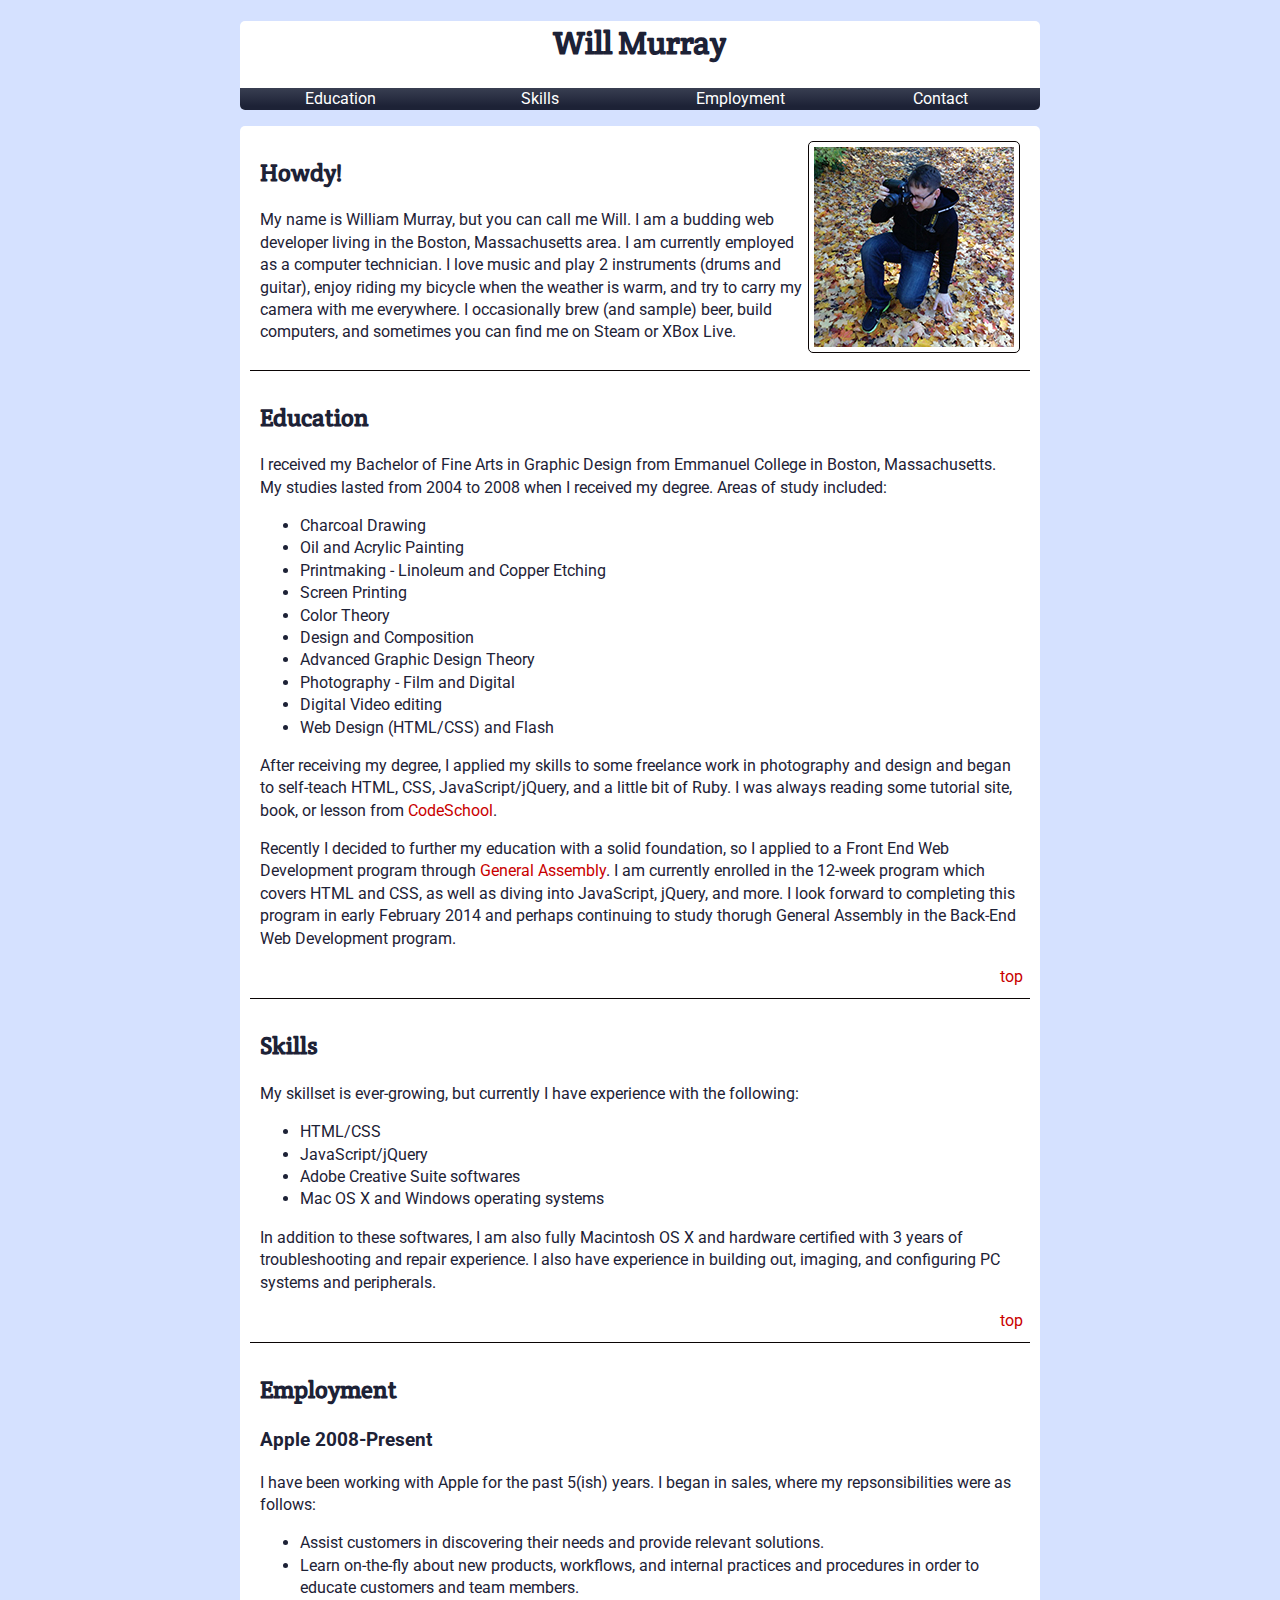
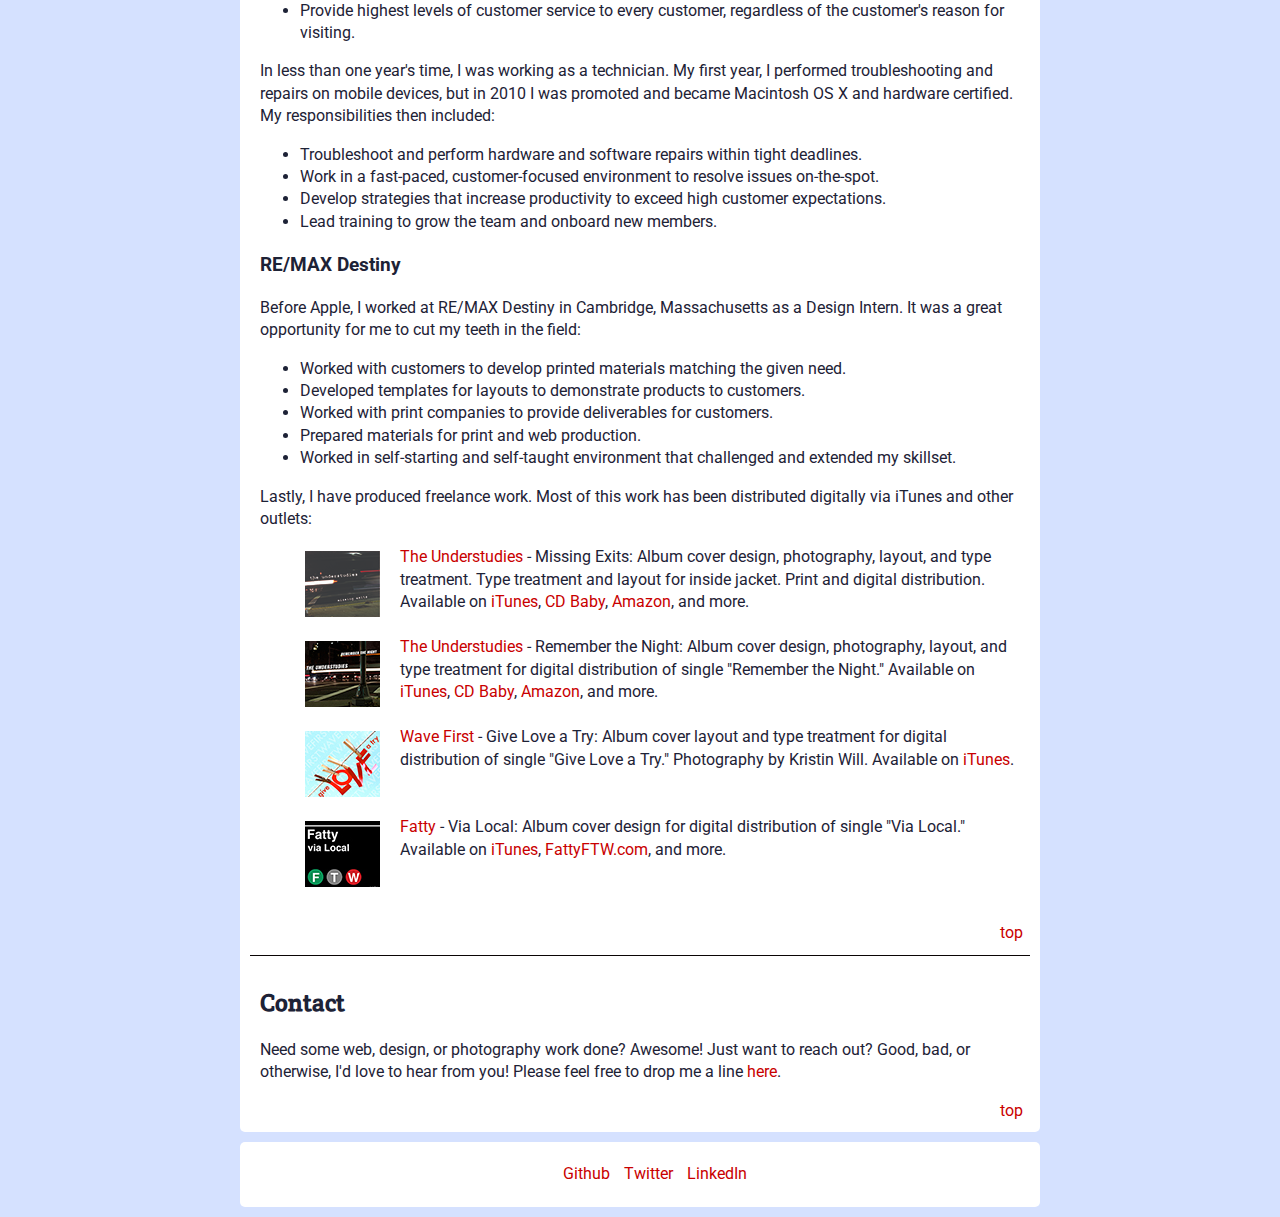
==== 01 Resume/index.html @ f5aa261e "Remaking the repository to hold all assignments." ====
<!DOCTYPE html>
<html lang="en">
  <head>
    <meta charset="utf-8">

    <title>Will Murray</title>

    <link rel="stylesheet" href="css/normalize.css">
    <link rel="stylesheet" href="css/style.css">
  </head>
  <body>

    <a id="top"></a>
    <header>
      <h1>Will Murray</h1>
      <nav id="main">
        <ul class="clearfix">
          <li><a href="#ed">Education</a></li>
          <li><a href="#skills">Skills</a></li>
          <li><a href="#emp">Employment</a></li>
          <li><a href="#contact">Contact</a></li>
        </ul>
      </nav>
    </header>

    <!--BEGIN: Container-->
    <div id="container">

      <!--BEGIN: Intro -->
      <section id="intro">
        <img src="images/me.jpg" alt="Me!" />
        <h2>Howdy!</h2>
        <p>My name is William Murray, but you can call me Will. I am a budding web developer living in the Boston, Massachusetts area. I am currently employed as a computer technician. I love music and play 2 instruments (drums and guitar), enjoy riding my bicycle when the weather is warm, and try to carry my camera with me everywhere. I occasionally brew (and sample) beer, build computers, and sometimes you can find me on Steam or XBox Live.</p>
        <a id="ed"></a>
      </section>
      <!--END: Intro-->

      <!--BEGIN: Education-->
      <section>
        <h2>Education</h2>
        <p>I received my Bachelor of Fine Arts in Graphic Design from Emmanuel College in Boston, Massachusetts. My studies lasted from 2004 to 2008 when I received my degree. Areas of study included:</p>

        <ul>
          <li>Charcoal Drawing</li>
          <li>Oil and Acrylic Painting</li>
          <li>Printmaking - Linoleum and Copper Etching</li>
          <li>Screen Printing</li>
          <li>Color Theory</li>
          <li>Design and Composition</li>
          <li>Advanced Graphic Design Theory</li>
          <li>Photography - Film and Digital</li>
          <li>Digital Video editing</li>
          <li>Web Design (HTML/CSS) and Flash</li>
        </ul>

        <p>After receiving my degree, I applied my skills to some freelance work in photography and design and began to self-teach HTML, CSS, JavaScript/jQuery, and a little bit of Ruby. I was always reading some tutorial site, book, or lesson from <a href="https://www.codeschool.com/">CodeSchool</a>.</p>
        <p>Recently I decided to further my education with a solid foundation, so I applied to a Front End Web Development program through <a href="https://generalassemb.ly/">General Assembly</a>. I am currently enrolled in the 12-week program which covers HTML and CSS, as well as diving into JavaScript, jQuery, and more. I look forward to completing this program in early February 2014 and perhaps continuing to study thorugh General Assembly in the Back-End Web Development program.</p>

        <a class="toplink" href="#top">top</a>
      </section>
      <!--END: Education-->

      <!--BEGIN: Skills-->
      <a id="skills"></a>
      <section>
        <h2>Skills</h2>
        <p>My skillset is ever-growing, but currently I have experience with the following:</p>

        <ul>
          <li>HTML/CSS</li>
          <li>JavaScript/jQuery</li>
          <li>Adobe Creative Suite softwares</li>
          <li>Mac OS X and Windows operating systems</li>
        </ul>

        <p>In addition to these softwares, I am also fully Macintosh OS X and hardware certified with 3 years of troubleshooting and repair experience. I also have experience in building out, imaging, and configuring PC systems and peripherals.</p>
        <a class="toplink" href="#top">top</a>
      </section>
      <!--END: SKills-->

      <!--BEGIN: Employment-->
      <a id="emp"></a>
      <section>
        <h2>Employment</h2>
        <h3>Apple 2008-Present</h3>
        <p>I have been working with Apple for the past 5(ish) years. I began in sales, where my repsonsibilities were as follows:</p>

        <ul>
          <li>Assist customers in discovering their needs and provide relevant solutions.</li>
          <li>Learn on-the-fly about new products, workflows, and internal practices and procedures in order to educate customers and team members.</li>
          <li>Provide highest levels of customer service to every customer, regardless of the customer's reason for visiting.</li>
        </ul>

        <p>In less than one year's time, I was working as a technician. My first year, I performed troubleshooting and repairs on mobile devices, but in 2010 I was promoted and became Macintosh OS X and hardware certified. My responsibilities then included:</p>
        <ul>
          <li>Troubleshoot and perform hardware and software repairs within tight deadlines.</li>
          <li>Work in a fast-paced, customer-focused environment to resolve issues on-the-spot.</li>
          <li>Develop strategies that increase productivity to exceed high customer expectations.</li>
          <li>Lead training to grow the team and onboard new members.</li>
        </ul>

        <h3>RE/MAX Destiny</h3>
        <p>Before Apple, I worked at RE/MAX Destiny in Cambridge, Massachusetts as a Design Intern. It was a great opportunity for me to cut my teeth in the field:</p>
        <ul>
          <li>Worked with customers to develop printed materials matching the given need.</li>
          <li>Developed templates for layouts to demonstrate products to customers.</li>
          <li>Worked with print companies to provide deliverables for customers.</li>
          <li>Prepared materials for print and web production.</li>
          <li>Worked in self-starting and self-taught environment that challenged and extended my skillset.</li>
        </ul>

        <!--BEGIN: Freelance-->
        <p>Lastly, I have produced freelance work. Most of this work has been distributed digitally via iTunes and other outlets:</p>

        <ul id="freelance">   
          <li>
            <img class="work" src="images/me1.jpg" alt="Missing Exits" />
            <a href="http://www.understudiesmusic.com/">The Understudies</a> - Missing Exits</a>: Album cover design, photography, layout, and type treatment. Type treatment and layout for inside jacket. Print and digital distribution. Available on <a href="https://itunes.apple.com/us/album/missing-exits/id644830438">iTunes</a>, <a href="http://www.cdbaby.com/cd/theunderstudies">CD Baby</a>, <a href="http://www.amazon.com/Missing-Exits-The-Understudies/dp/B00CV8H8PO/ref=sr_1_4?s=dmusic&ie=UTF8&sr=1-4&keywords=The+Understudies">Amazon</a>, and more.
          </li>
          <li>
            <img class="work" src="images/rtn.jpg" alt="Remember the Night"/>
            <a href="http://www.understudiesmusic.com/">The Understudies</a> - Remember the Night: Album cover design, photography, layout, and type treatment for digital distribution of single "Remember the Night." Available on <a href="https://itunes.apple.com/us/album/remember-the-night-single/id410196541">iTunes</a>, <a href="http://www.cdbaby.com/cd/theunderstudies">CD Baby</a>, <a href="http://www.amazon.com/Remember-Night-Single-The-Understudies/dp/B004GE0O2U/ref=sr_1_1?s=dmusic&ie=UTF8&sr=1-1&keywords=The+Understudies+remember+the+night">Amazon</a>, and more.
          </li>
          <li>
            <img class="work" src="images/glat.jpg" alt="Give Love a Try" />
            <a href="https://www.facebook.com/wavefirstmusic">Wave First</a> - Give Love a Try: Album cover layout and type treatment for digital distribution of single "Give Love a Try." Photography by Kristin Will. Available on <a href="https://itunes.apple.com/us/album/give-love-a-try-single/id432982570">iTunes</a>.
          </li>
          <li>
            <img class="work" src="images/via.jpg" alt="Via Local" />
            <a href="http://fattyftw.com/">Fatty</a> - Via Local</a>: Album cover design for digital distribution of single "Via Local." Available on <a href="https://itunes.apple.com/us/album/via-local-single/id458976965">iTunes</a>, <a href="http://fattyftw.com">FattyFTW.com</a>, and more.
          </li>
        </ul>
        <!--END: Freelance-->

        <a class="toplink" href="#top">top</a>
      </section>
      <!--END: Employment-->

      <a id="contact"></a>
      <section>
        <h2>Contact</h2>
        <p>
          Need some web, design, or photography work done? Awesome! Just want to reach out? Good, bad, or otherwise, I'd love to hear from you! Please feel free to drop me a line <a href="mailto:will.murray@gmail.com">here</a>.
        </p>
        <a class="toplink" href="#top">top</a>
      </section>

    </div>
    <!--END: Container-->

    <footer>
      <nav>
        <ul>
          <li><a href="https://github.com/wmurray">Github</a></li>
          <li><a href="https://twitter.com/wilroc">Twitter</a></li>
          <li><a href="http://www.linkedin.com/pub/will-murray/b/255/b1b">LinkedIn</a></li>
        </ul>
      </nav>
    </footer>

  </body>
</html>
---- 01 Resume/css/style.css ----
/* 
Project Name: Blank Template
Client: Your Client
Author: Your Name
Developer @GA in NYC
*/


/******************************************
/* SETUP                   
/*******************************************/

/* GoogleFont API import */
@import url(http://fonts.googleapis.com/css?family=Crete+Round|Montserrat|Roboto);

/* Box Model Hack */
* {
     -moz-box-sizing: border-box; /* Firexfox */
     -webkit-box-sizing: border-box; /* Safari/Chrome/iOS/Android */
     box-sizing: border-box; /* IE */
}


/* Clear fix hack */
.clearfix:after {
     content: ".";
     display: block;
     clear: both;
     visibility: hidden;
     line-height: 0;
     height: 0;
}

.clear {
  clear: both;
}

.alignright {
  float: right; 
  padding: 0 0 10px 10px; /* note the padding around a right floated image */
}

.alignleft {
  float: left; 
  padding: 0 10px 10px 0; /* note the padding around a left floated image */
}

/******************************************
/* BASE STYLES                   
/*******************************************/

body {
     font-size: 16px;
     line-height: 1.4;
     font-family: Roboto, Helvetica, Arial, sans-serif;
}


/******************************************
/* LAYOUT                   
/*******************************************/

/* Center the container */
#container, header, footer {
  width: 800px;
  margin: 0 auto;
}

h1 {
     text-align: center;
}

h1, h2 {
     font-family: Crete Round;
}

nav ul li {
     display: inline;
     padding-right: 10px;
}

nav {
     text-align: center;
     padding-bottom: 5px;
     margin-top: 10px;
     margin-bottom: 10px;
}

footer>nav {
     padding-top: 5px;
}

/******************************************
/* ADDITIONAL STYLES                   
/*******************************************/

body {
     background-color: #D5E1FF;
}

#container, header, footer {
     background-color: white;
     color: #1D2236;
     border-radius: 5px;
}

header {
    margin-bottom: 15px;
}

#main {
    width:800px;    
    padding: 0;
    margin: 0 auto;
    margin-bottom: 10px;

}

#main ul {
    padding: 0;
    margin-top: 10px;
}

#main li {
    width: 200px;
    float: left;
}

#main a {
    display: block;
    background-image: -webkit-gradient(
        linear,
        left top,
        left bottom,
        color-stop(0, #383E51),
        color-stop(0.83, #1D2236)
    );
    background-image: -o-linear-gradient(bottom, #383E51 0%, #1D2236 83%);
    background-image: -moz-linear-gradient(bottom, #383E51 0%, #1D2236 83%);
    background-image: -webkit-linear-gradient(bottom, #383E51 0%, #1D2236 83%);
    background-image: -ms-linear-gradient(bottom, #383E51 0%, #1D2236 83%);
    background-image: linear-gradient(to bottom, #383E51 0%, #1D2236 83%);
    width: 200px;
    padding-right: 0;
    color: #FFF;
}

#main a:hover {
        background-image: -webkit-gradient(
        linear,
        right bottom,
        right top,
        color-stop(0, #403440),
        color-stop(0.85, #636163)
    );
    background-image: -o-linear-gradient(top, #403440 0%, #636163 85%);
    background-image: -moz-linear-gradient(top, #403440 0%, #636163 85%);
    background-image: -webkit-linear-gradient(top, #403440 0%, #636163 85%);
    background-image: -ms-linear-gradient(top, #403440 0%, #636163 85%);
    background-image: linear-gradient(to top, #403440 0%, #636163 85%);
    color: #FFF;
}

#main li:first-child a {
    border-bottom-left-radius: 5px;
}

#main li:last-child a {
    border-bottom-right-radius: 5px;
}

#main a:visited, #main a:active {
    color: #FFF;
}

section {
     border-top: 1px solid #0A0404;
     padding: 10px;
     margin: 0 10px;
}

#intro {
     border: none;
}

#container>#intro>img {
     border: 1px solid #0A0404;
     border-radius: 5px;
     margin-top: 5px;
}

img {
     float: right;
     padding: 5px;
}

.toplink {
     margin-left: 740px;
}

footer {
     margin-top: 10px;
}

a:link, a:visited, a:hover, a:active {
     color: #C90000;
     text-decoration: none;
}

#freelance {
     list-style-type: none;
}

#freelance li {
     height: 90px;
}

.work {
     padding-right: 20px;
     float: left;
}
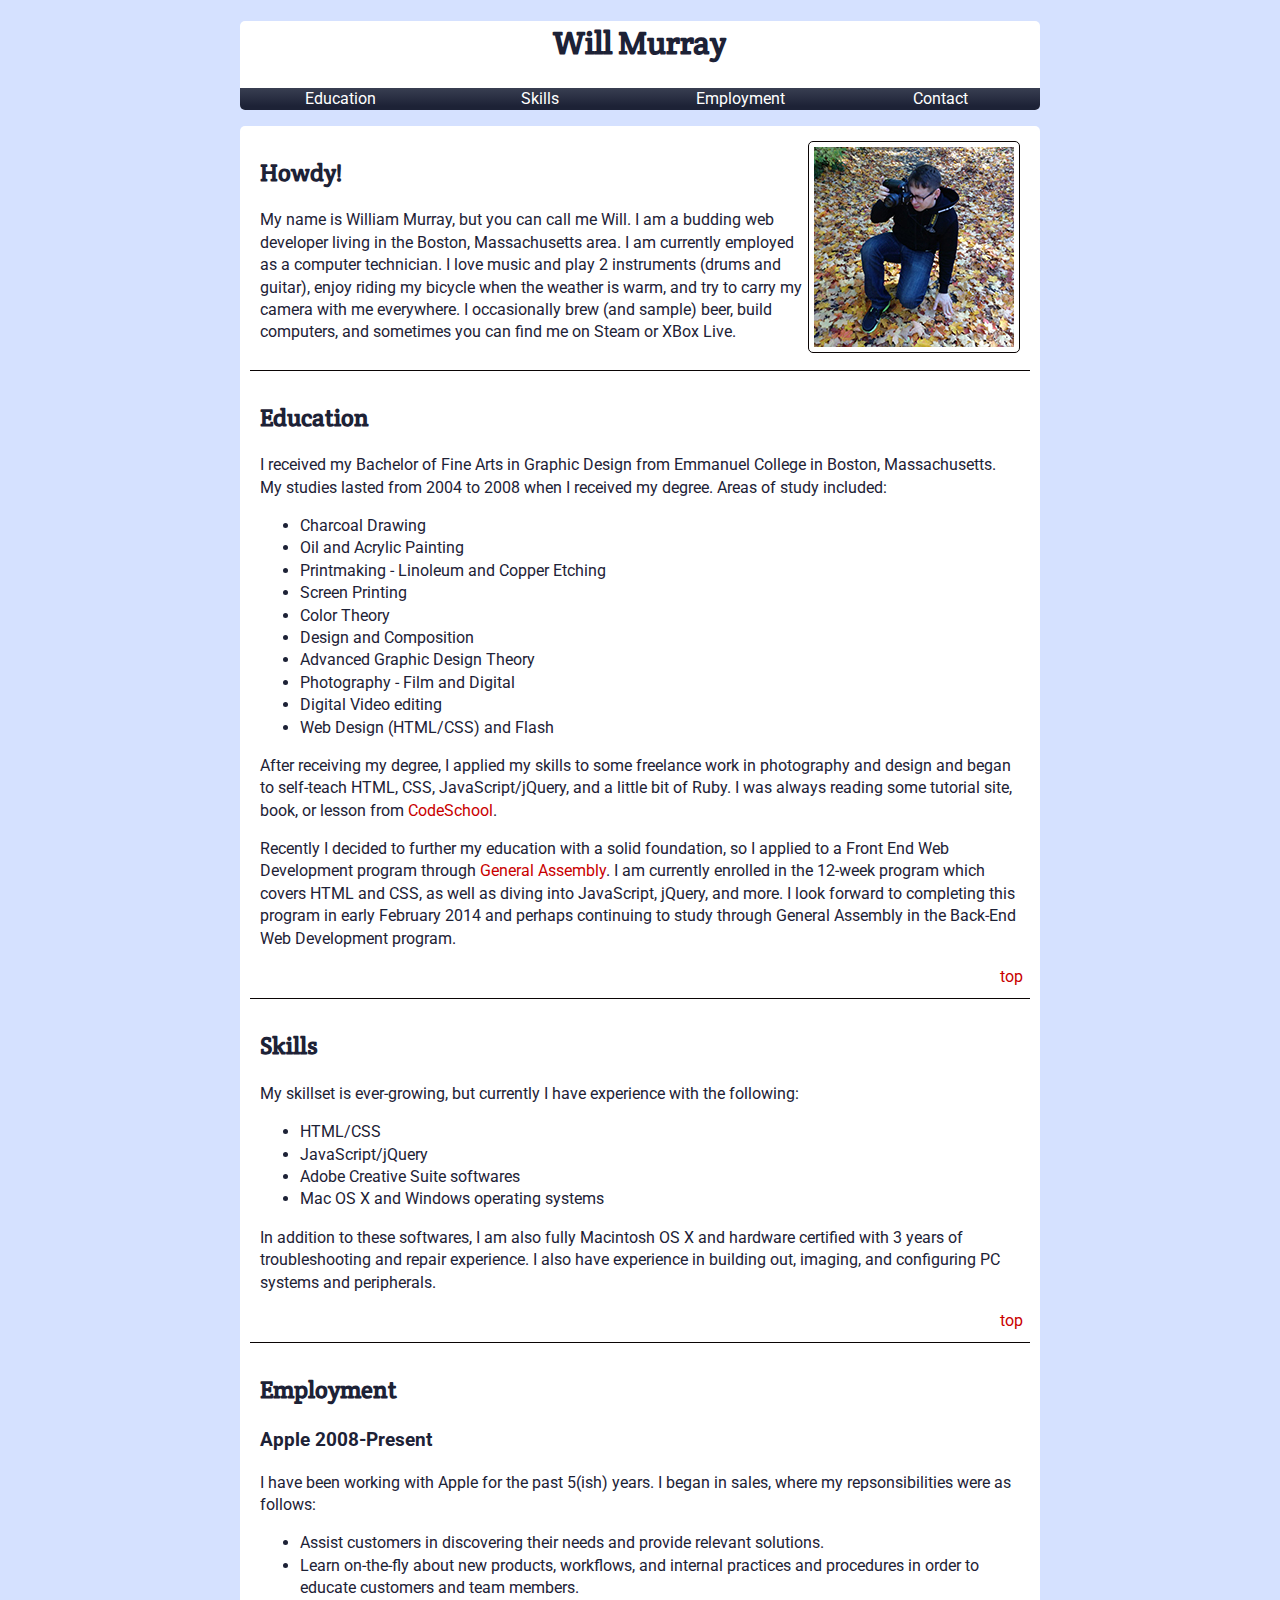
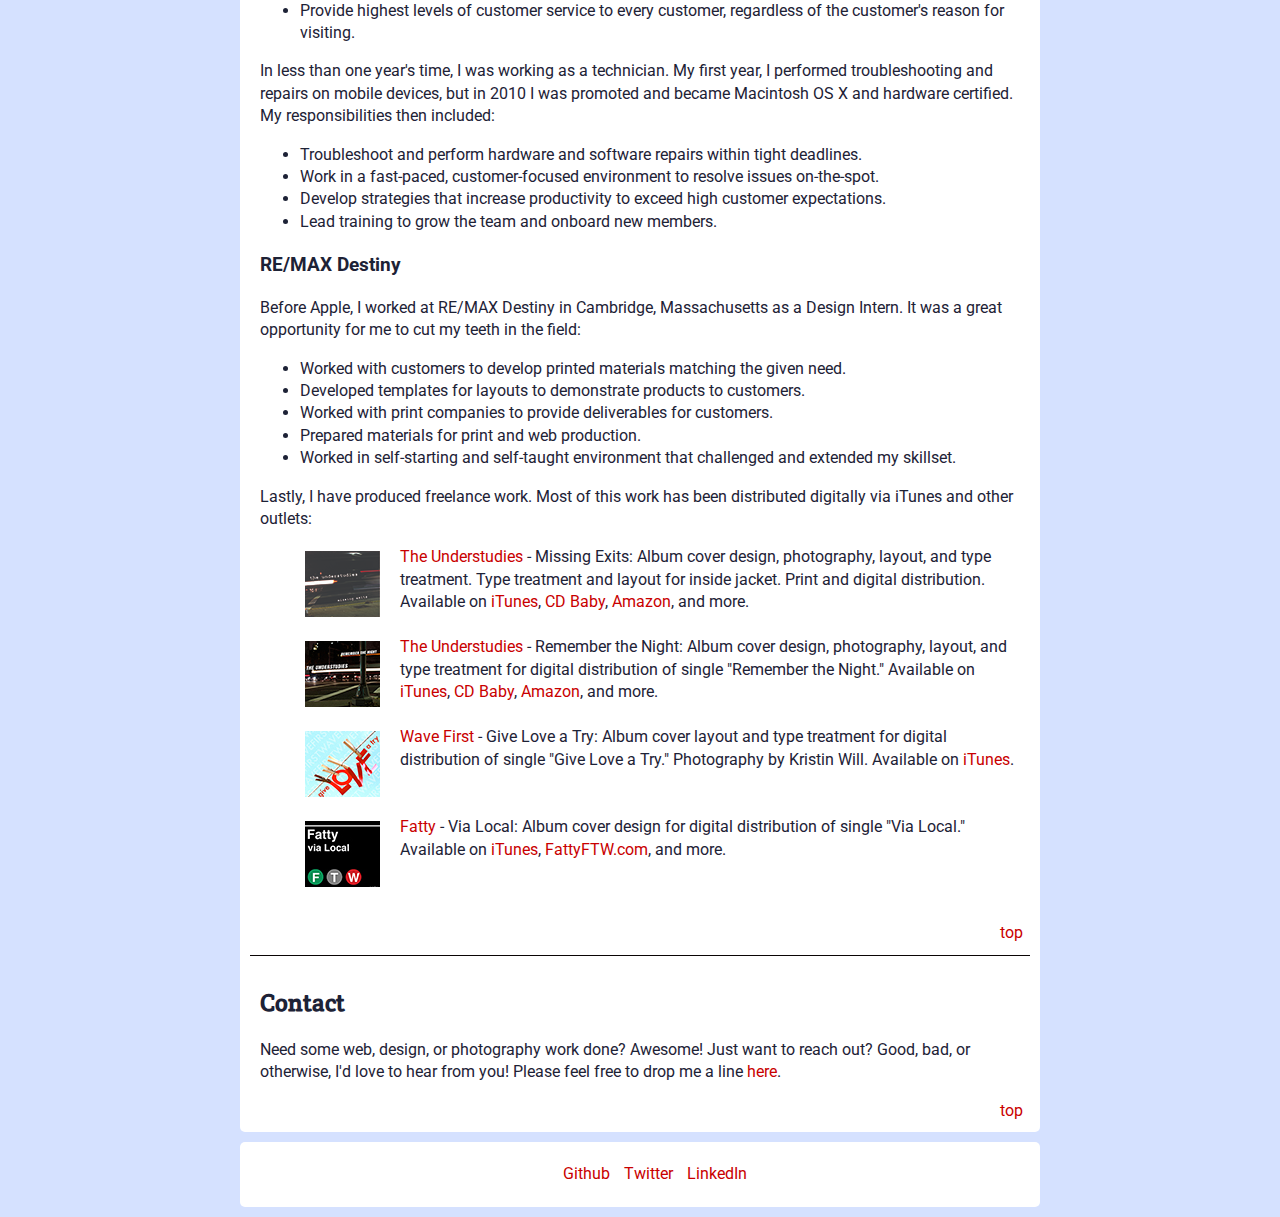
==== commit a519629d: "Fixed a typo in the HTML" ====
--- a/01 Resume/index.html
+++ b/01 Resume/index.html
@@ -54,7 +54,7 @@
         </ul>
 
         <p>After receiving my degree, I applied my skills to some freelance work in photography and design and began to self-teach HTML, CSS, JavaScript/jQuery, and a little bit of Ruby. I was always reading some tutorial site, book, or lesson from <a href="https://www.codeschool.com/">CodeSchool</a>.</p>
-        <p>Recently I decided to further my education with a solid foundation, so I applied to a Front End Web Development program through <a href="https://generalassemb.ly/">General Assembly</a>. I am currently enrolled in the 12-week program which covers HTML and CSS, as well as diving into JavaScript, jQuery, and more. I look forward to completing this program in early February 2014 and perhaps continuing to study thorugh General Assembly in the Back-End Web Development program.</p>
+        <p>Recently I decided to further my education with a solid foundation, so I applied to a Front End Web Development program through <a href="https://generalassemb.ly/">General Assembly</a>. I am currently enrolled in the 12-week program which covers HTML and CSS, as well as diving into JavaScript, jQuery, and more. I look forward to completing this program in early February 2014 and perhaps continuing to study through General Assembly in the Back-End Web Development program.</p>
 
         <a class="toplink" href="#top">top</a>
       </section>
